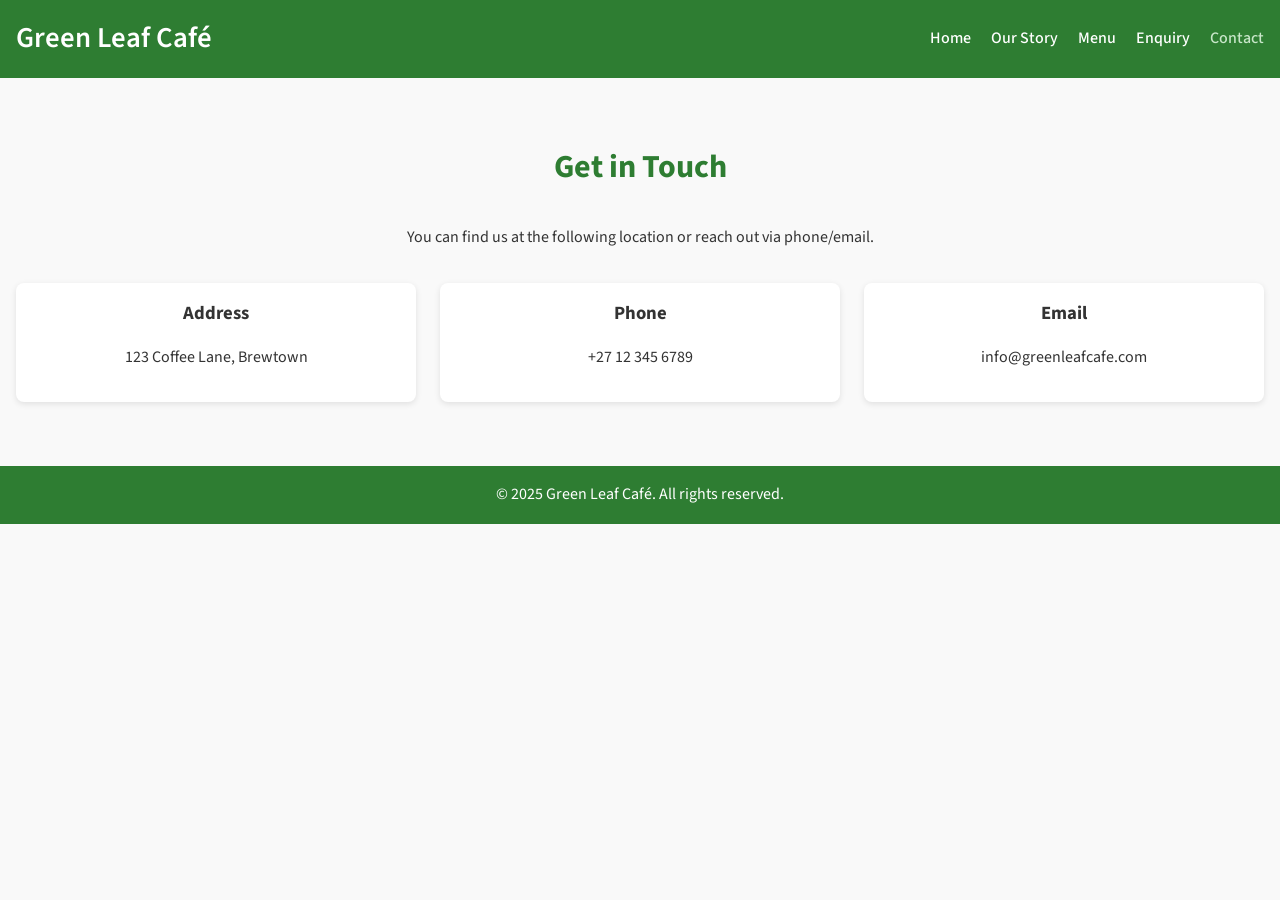
==== contact.html @ 17e1c032 "commit" ====
<!DOCTYPE html>
<html lang="en">
<head>
  <meta charset="UTF-8">
  <meta name="viewport" content="width=device-width, initial-scale=1.0">
  <title>Contact | Green Leaf Café</title>
  <link rel="stylesheet" href="_css/styles.css">
  <link href="https://fonts.googleapis.com/css2?family=Source+Sans+Pro:wght@400;600&display=swap" rel="stylesheet">
</head>
<body>
  <!-- ===== Header with Navigation ===== -->
  <header class="site-header">
    <nav class="navbar">
      <h1 class="brand">Green Leaf Café</h1>
      <div class="menu-toggle" id="menu-toggle">&#9776;</div>
      <ul class="nav-items" id="nav-items">
        <li><a href="index.html">Home</a></li>
        <li><a href="about.html">Our Story</a></li>
        <li><a href="services.html">Menu</a></li>
        <li><a href="enquiry.html">Enquiry</a></li>
        <li><a href="contact.html" class="active">Contact</a></li>
      </ul>
    </nav>
  </header>

  <!-- ===== Contact Info Section ===== -->
  <section class="highlights">
    <h2 class="section-title">Get in Touch</h2>
    <p>You can find us at the following location or reach out via phone/email.</p>
    <div class="cards">
      <div class="menu-card">
        <h3>Address</h3>
        <p>123 Coffee Lane, Brewtown</p>
      </div>
      <div class="menu-card">
        <h3>Phone</h3>
        <p>+27 12 345 6789</p>
      </div>
      <div class="menu-card">
        <h3>Email</h3>
        <p>info@greenleafcafe.com</p>
      </div>
    </div>
  </section>

  <!-- ===== Footer ===== -->
  <footer class="site-footer">
    <p>&copy; 2025 Green Leaf Café. All rights reserved.</p>
  </footer>

  <!-- ===== JavaScript for mobile menu ===== -->
  <script>
    const toggle = document.getElementById('menu-toggle');
    const nav = document.getElementById('nav-items');
    toggle.addEventListener('click', () => {
      nav.classList.toggle('show');
    });
  </script>
</body>
</html>

<!--Code Attribution
  Author: W3schools
  Title: HTML Tutorial
  date published: n.d
  link/URL: https://www.w3schools.com/html/
  Date accessed: 24/09/2025
-->
---- _css/styles.css ----
/* ===== Reset and Base Styles ===== */
* {
  margin: 0;
  padding: 0;
  box-sizing: border-box;
}

body {
  font-family: 'Source Sans Pro', sans-serif;
  line-height: 1.6;
  background-color: #f9f9f9;
  color: #333;
}

/* ===== Header and Navigation ===== */
.site-header {
  background: #2e7d32; /* main café green */
  color: white;
  padding: 1rem;
  position: relative;
}

.navbar {
  display: flex;
  justify-content: space-between;
  align-items: center;
}

.brand {
  font-size: 1.8rem;
  font-weight: 600;
}

.nav-items {
  list-style: none;
  display: flex;
  gap: 1.25rem;
}

.nav-items li a {
  color: white;
  text-decoration: none;
  font-weight: 500;
  transition: color 0.3s;
}

.nav-items li a:hover,
.nav-items li a.active {
  color: #c8e6c9; /* lighter green on hover */
}

.menu-toggle {
  display: none; /* hidden on desktop */
  font-size: 2rem;
  cursor: pointer;
  color: white;
}

/* ===== Hero Section ===== */
.hero {
  display: flex;
  justify-content: space-between;
  align-items: center;
  padding: 4rem 2rem;
  background: #f1f8f5; /* soft greenish background */
  gap: 2rem;
}

.hero-content {
  flex: 1;
  text-align: left;
}

.hero-content h2 {
  font-size: 2.5rem;
  margin-bottom: 1rem;
  color: #2e7d32;
}

.hero-content p {
  font-size: 1.2rem;
  margin-bottom: 2rem;
}

.hero-image {
  flex: 1;
  text-align: right;
}

.hero-image img {
  max-width: 100%;
  border-radius: 10px;
  transition: transform 0.3s ease, box-shadow 0.3s ease;
  box-shadow: 0 4px 12px rgba(0, 0, 0, 0.344);
}

.hero-image:hover img {
    transform: scale(1.05);
}

/* Stack hero on mobile */
@media (max-width: 768px) {
  .hero {
    flex-direction: column;
    text-align: center;
  }
  .hero-content {
    text-align: center;
  }
  .hero-image {
    text-align: center;
  }
}

/* ===== Buttons ===== */
.btn {
  background: #2e7d32;
  color: white;
  padding: 0.75rem 1.5rem;
  text-decoration: none;
  border-radius: 5px;
  transition: background 0.3s;
}

.btn:hover {
  background: #1b5e20;
}

/* ===== Sections and Highlights ===== */
.section-title {
  text-align: center;
  margin: 2rem 0;
  font-size: 2rem;
  color: #2e7d32;
}

.highlights {
  padding: 2rem 1rem;
  text-align: center;
}

.highlights p {
  max-width: 700px;
  margin: 1rem auto;
}

.highlights img {
  margin-top: 1rem;
  max-width: 80%;
  border-radius: 8px;
  box-shadow: 0 3px 8px rgba(0,0,0,0.1);
}

/* ===== Cards (Menu / Favorites / Contact Info) ===== */
.cards {
  display: grid;
  grid-template-columns: repeat(auto-fit, minmax(220px, 1fr));
  gap: 1.5rem;
  margin-top: 2rem;
}

.menu-card {
  background: white;
  border-radius: 8px;
  padding: 1rem;
  transition: transform 0.3s ease, box-shadow 0.3s ease;
  box-shadow: 0 2px 6px rgba(0,0,0,0.1);
}

.menu-card img {
  max-width: 100%;
  border-radius: 5px;
  margin-bottom: 1rem;
  transition: transform 0.3s ease, box-shadow 0.3s ease;
  box-shadow: 0 2px 6px rgba(0,0,0,0.1);
}

.menu-card:hover {
    transform: translateY(-5px);
    box-shadow: 0 5px 15px rgba(0, 0, 0, 0.2);
    background-color: #ebfded;
}

.menu-card:hover img {
    transform: scale(1.05);
}

/* ===== Forms ===== */
.form-box {
  max-width: 500px;
  margin: 0 auto;
  text-align: left;
  display: flex;
  flex-direction: column;
  gap: 1rem;
}

.form-box input,
.form-box textarea {
  padding: 0.75rem;
  border: 1px solid #ccc;
  border-radius: 5px;
}

.form-box button {
  background: #2e7d32;
  color: white;
  border: none;
  padding: 0.75rem;
  border-radius: 5px;
  cursor: pointer;
}

.form-box button:hover {
  background: #1b5e20;
}

/* ===== Footer ===== */
.site-footer {
  text-align: center;
  padding: 1rem;
  background: #2e7d32;
  color: white;
  margin-top: 2rem;
}

/* ===== Responsive Navigation (Mobile) ===== */
@media (max-width: 768px) {
  .nav-items {
    display: none;
    flex-direction: column;
    background: #388e3c;
    position: absolute;
    top: 60px;
    right: 0;
    width: 200px;
    border-radius: 5px;
    padding: 1rem;
  }

  .nav-items.show {
    display: flex;
  }

  .menu-toggle {
    display: block; /* show hamburger on small screens */
  }
}

/*Code Attribution
  Author: W3schools
  Title: CSS Tutorial
  date published: n.d
  link/URL: https://www.w3schools.com/Css/
  Date accessed: 24/09/2025
*/
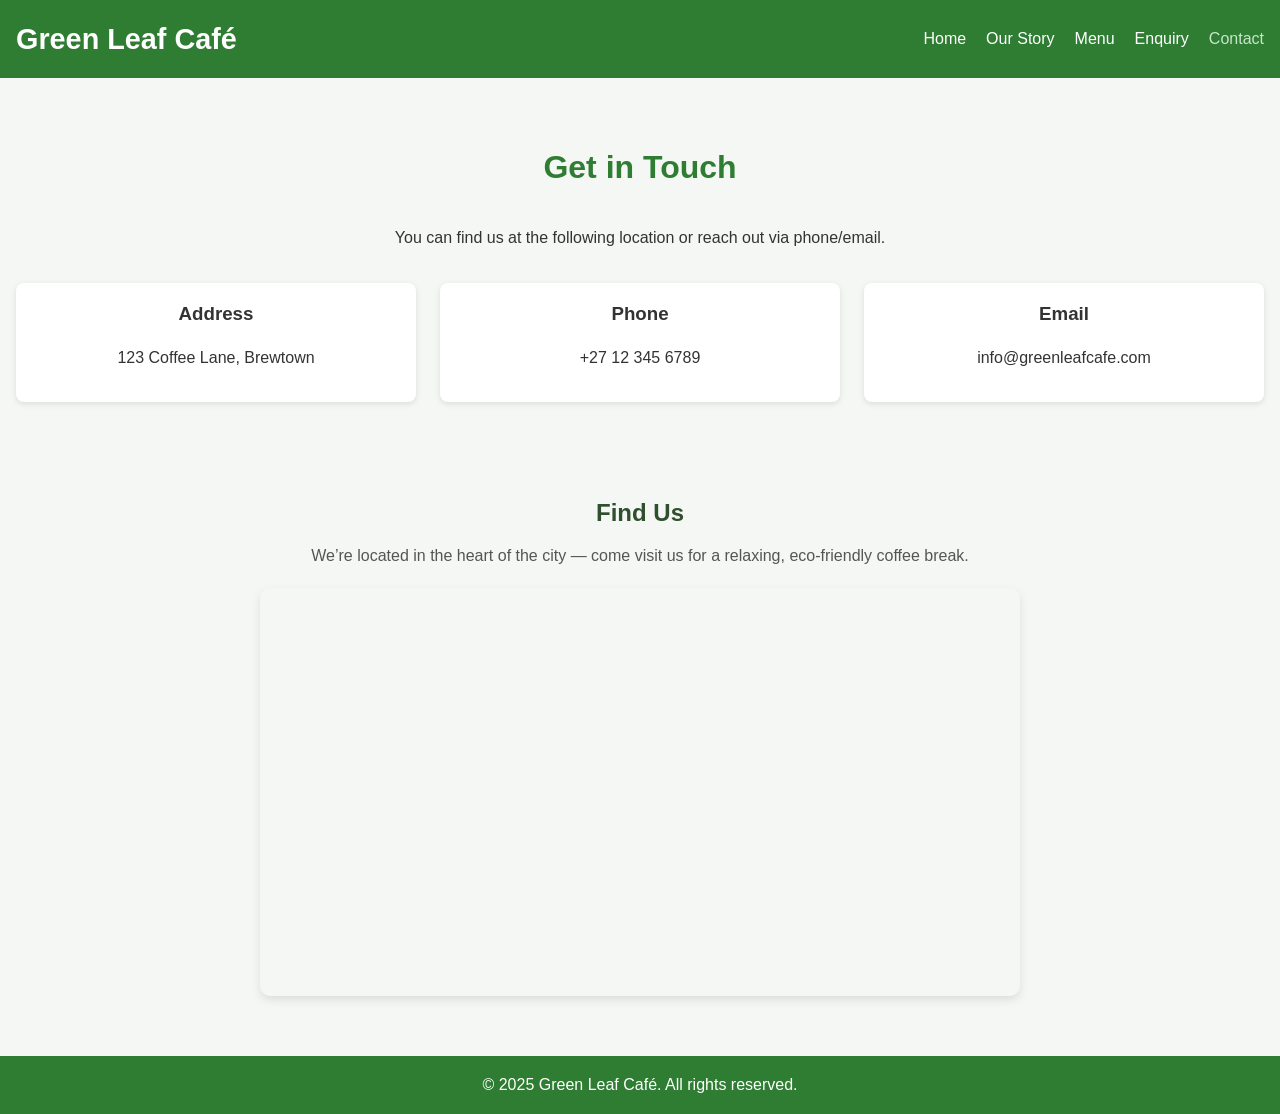
==== commit 6176a72f: "commit" ====
--- a/contact.html
+++ b/contact.html
@@ -43,6 +43,25 @@
     </div>
   </section>
 
+  <!-- ====Embeded Map Link ==== -->
+   <section id="location">
+  <h2>Find Us</h2>
+  <p>We’re located in the heart of the city — come visit us for a relaxing, eco-friendly coffee break.</p>
+
+  <div class="map-container">
+    <iframe
+      src="https://www.google.com/maps/embed?pb=!1m18!1m12!1m3!1d3282.7158254033424!2d18.42330061550927!3d-33.9188615806465!2m3!1f0!2f0!3f0!3m2!1i1024!2i768!4f13.1!3m3!1m2!1s0x1dcc5d3f3ed3b6db%3A0x2f9a7abcc8b0c03!2sGreen%20Leaf%20Caf%C3%A9!5e0!3m2!1sen!2sza!4v1690213212345!5m2!1sen!2sza"
+      width="100%"
+      height="400"
+      style="border:0;"
+      allowfullscreen=""
+      loading="lazy"
+      referrerpolicy="no-referrer-when-downgrade">
+    </iframe>
+  </div>
+</section>
+
+
   <!-- ===== Footer ===== -->
   <footer class="site-footer">
     <p>&copy; 2025 Green Leaf Café. All rights reserved.</p>
--- a/_css/styles.css
+++ b/_css/styles.css
@@ -186,34 +186,109 @@
 }
 
 /* ===== Forms ===== */
-.form-box {
+/* General page layout */
+body {
+  font-family: "Poppins", Arial, sans-serif;
+  background-color: #f4f7f4;
+  color: #333;
+  margin: 0;
+  padding: 0;
+}
+
+/* Centered form container */
+form {
   max-width: 500px;
-  margin: 0 auto;
-  text-align: left;
-  display: flex;
-  flex-direction: column;
-  gap: 1rem;
-}
-
-.form-box input,
-.form-box textarea {
-  padding: 0.75rem;
+  margin: 80px auto;
+  background-color: #ffffff;
+  padding: 30px 40px;
+  border-radius: 10px;
+  box-shadow: 0 4px 15px rgba(0, 0, 0, 0.1);
+}
+
+/* Title styling */
+form h2 {
+  text-align: center;
+  color: #2f4f2f;
+  margin-bottom: 20px;
+}
+
+/* Labels */
+form label {
+  display: block;
+  margin-bottom: 6px;
+  font-weight: 600;
+  color: #2f4f2f;
+}
+
+/* Input fields */
+form input[type="text"],
+form input[type="email"],
+form textarea {
+  width: 100%;
+  padding: 10px;
   border: 1px solid #ccc;
-  border-radius: 5px;
-}
-
-.form-box button {
-  background: #2e7d32;
+  border-radius: 6px;
+  margin-bottom: 15px;
+  font-size: 15px;
+  box-sizing: border-box;
+}
+
+/* Textarea resizing */
+form textarea {
+  resize: vertical;
+  min-height: 100px;
+}
+
+/* Submit button */
+form button {
+  width: 100%;
+  padding: 12px;
+  background-color: #4e8053;
   color: white;
   border: none;
-  padding: 0.75rem;
-  border-radius: 5px;
+  border-radius: 6px;
+  font-size: 16px;
+  font-weight: 600;
   cursor: pointer;
-}
-
-.form-box button:hover {
-  background: #1b5e20;
-}
+  transition: background-color 0.3s;
+}
+
+form button:hover {
+  background-color: #3b6440;
+}
+
+/* Message box styles */
+#messageBox {
+  margin-top: 15px;
+  padding: 10px;
+  border-radius: 6px;
+  text-align: center;
+  font-weight: 500;
+  display: none; /* Hidden by default */
+}
+
+#messageBox.success {
+  display: block;
+  background-color: #d4edda;
+  color: #155724;
+  border: 1px solid #c3e6cb;
+}
+
+#messageBox.error {
+  display: block;
+  background-color: #f8d7da;
+  color: #721c24;
+  border: 1px solid #f5c6cb;
+}
+
+/* Responsive layout */
+@media (max-width: 600px) {
+  form {
+    margin: 40px 20px;
+    padding: 25px;
+  }
+}
+
 
 /* ===== Footer ===== */
 .site-footer {
@@ -247,6 +322,59 @@
   }
 }
 
+#location {
+  text-align: center;
+  margin: 40px auto;
+  max-width: 800px;
+  padding: 20px;
+}
+
+#location h2 {
+  color: #2f4f2f;
+  margin-bottom: 10px;
+}
+
+#location p {
+  color: #555;
+  margin-bottom: 20px;
+}
+
+.map-container {
+  position: relative;
+  overflow: hidden;
+  border-radius: 10px;
+  box-shadow: 0 4px 10px rgba(0, 0, 0, 0.1);
+}
+
+.map-container iframe {
+  width: 100%;
+  height: 400px;
+  border: 0;
+}
+
+/* ===== Filter/Search Bar ===== */
+.filter-container {
+  text-align: center;
+  margin-bottom: 1.5rem;
+}
+
+#menuFilter {
+  width: 80%;
+  max-width: 400px;
+  padding: 0.6rem 1rem;
+  font-size: 1rem;
+  border: 2px solid #2e7d32;
+  border-radius: 8px;
+  outline: none;
+  transition: all 0.3s ease;
+}
+
+#menuFilter:focus {
+  border-color: #66bb6a;
+  box-shadow: 0 0 5px rgba(46, 125, 50, 0.5);
+}
+
+
 /*Code Attribution
   Author: W3schools
   Title: CSS Tutorial
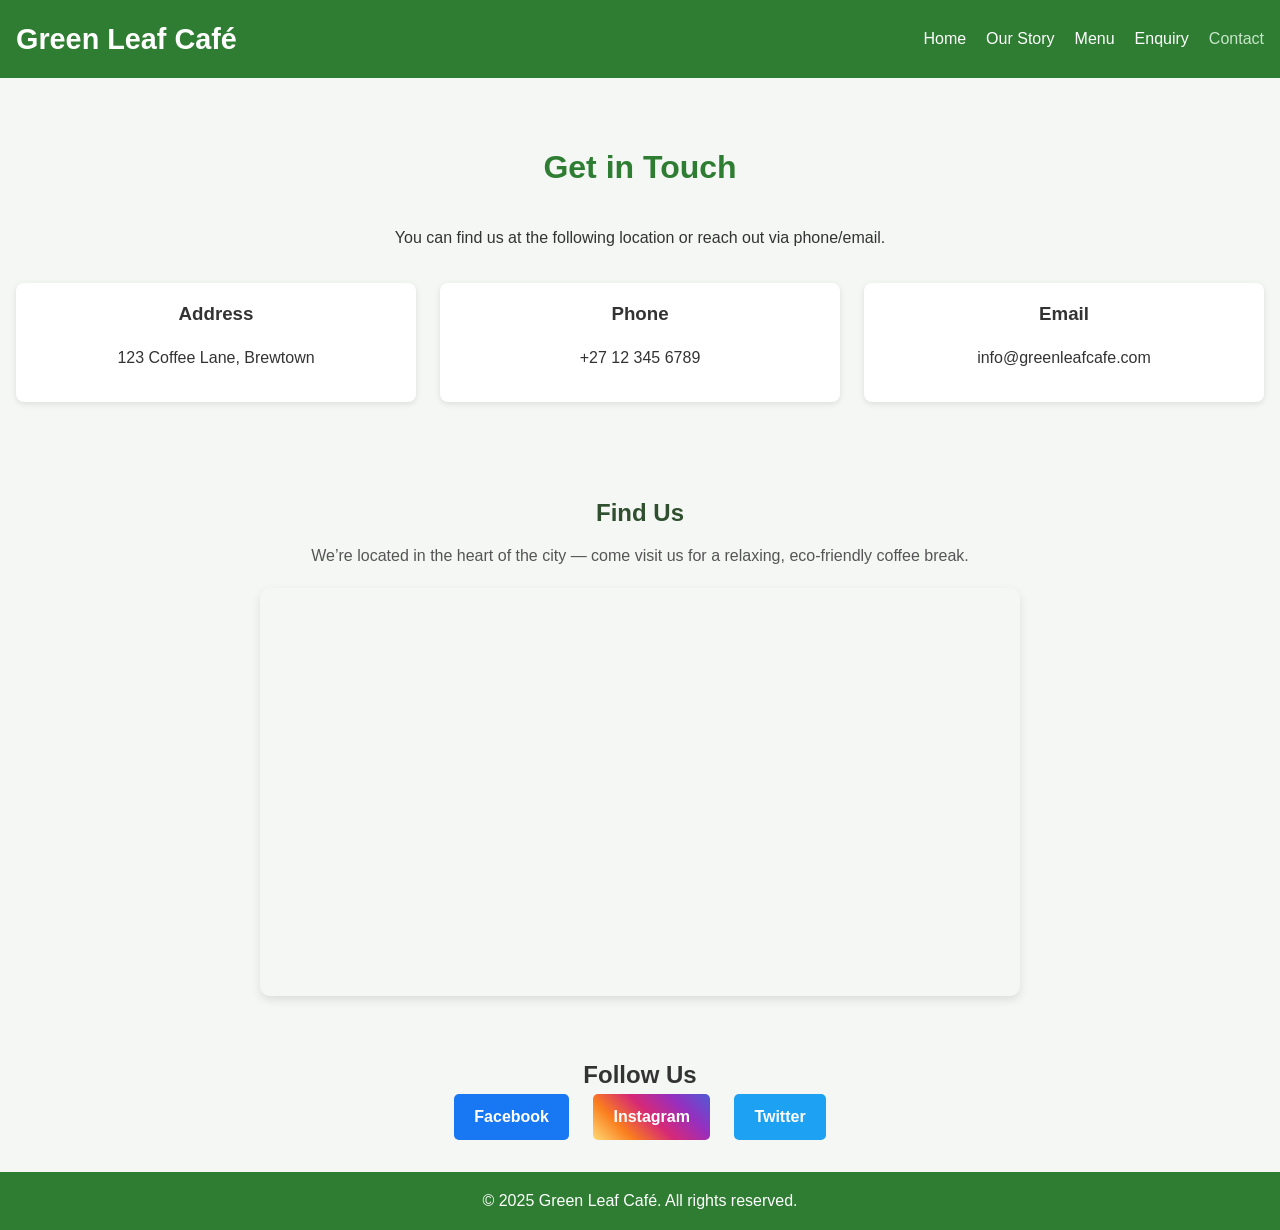
==== commit 7929f26e: "commit" ====
--- a/contact.html
+++ b/contact.html
@@ -61,6 +61,15 @@
   </div>
 </section>
 
+<!-- Social Media Links -->
+<div class="social-links">
+  <h2>Follow Us</h2>
+  <a href="https://www.facebook.com" target="_blank" class="facebook">Facebook</a>
+  <a href="https://www.instagram.com" target="_blank" class="instagram">Instagram</a>
+  <a href="https://www.twitter.com" target="_blank" class="twitter">Twitter</a>
+</div>
+
+
 
   <!-- ===== Footer ===== -->
   <footer class="site-footer">
--- a/_css/styles.css
+++ b/_css/styles.css
@@ -374,6 +374,37 @@
   box-shadow: 0 0 5px rgba(46, 125, 50, 0.5);
 }
 
+.social-links {
+  text-align: center;
+  margin-top: 30px;
+}
+
+.social-links a {
+  margin: 0 10px;
+  text-decoration: none;
+  color: #fff;
+  font-weight: bold;
+  padding: 10px 20px;
+  border-radius: 5px;
+  display: inline-block;
+}
+
+.social-links .facebook {
+  background-color: #1877f2;
+}
+
+.social-links .instagram {
+  background: linear-gradient(45deg, #feda75, #fa7e1e, #d62976, #962fbf, #4f5bd5);
+}
+
+.social-links .twitter {
+  background-color: #1da1f2;
+}
+
+.social-links a:hover {
+  opacity: 0.8;
+}
+
 
 /*Code Attribution
   Author: W3schools
